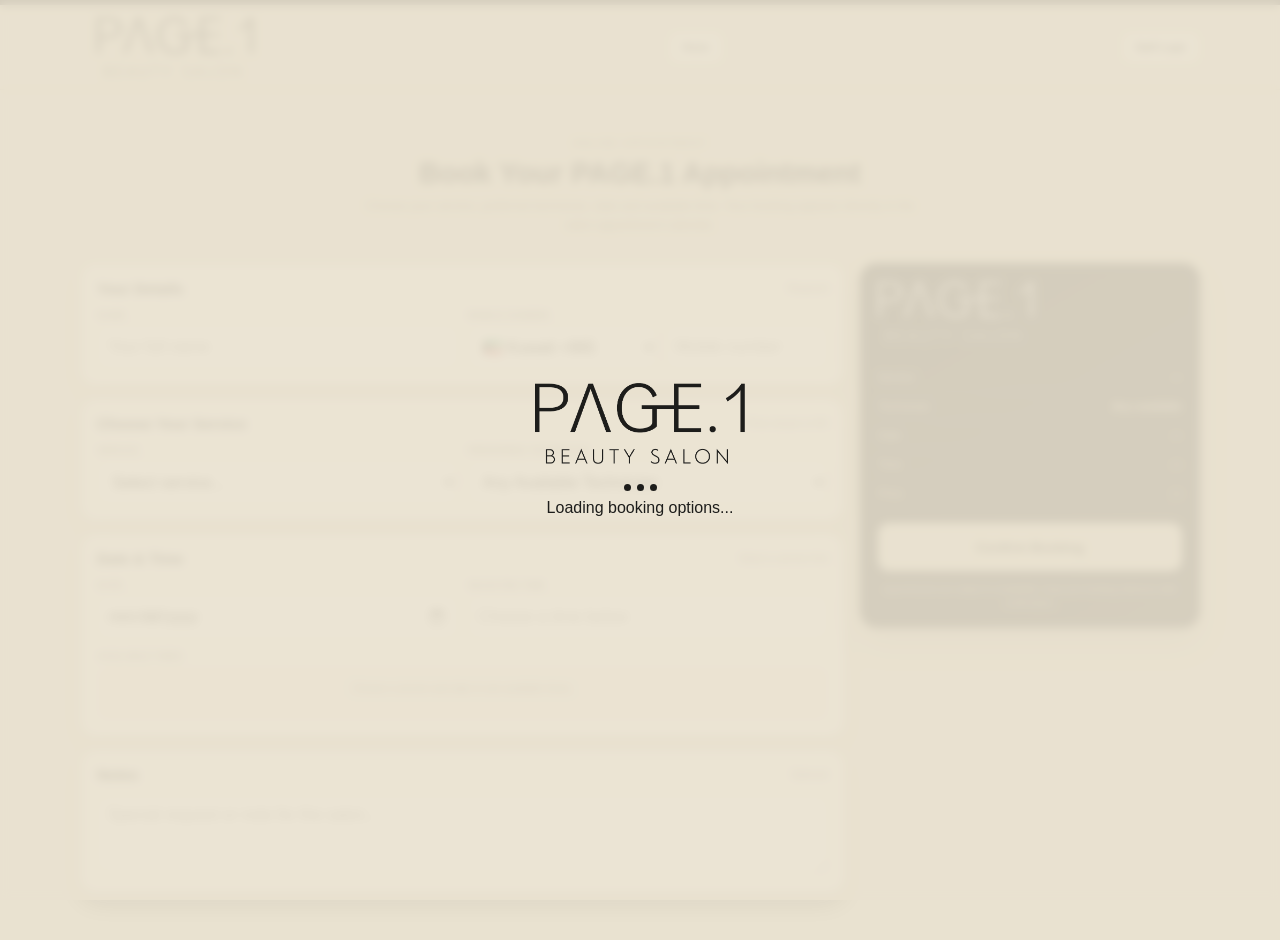
==== book/index.html @ f3422b2f "Add files via upload" ====
<!DOCTYPE html><html><head>
<meta name="theme-color" content="#E9E2D0">
<link rel="manifest" href="../manifest.json">
<link rel="icon" href="../assets/images/icon-192.png"><title>Book Online - PAGE.1 Beauty Salon</title>
<meta name="description" content="Book your PAGE.1 Beauty Salon appointment online.">
<meta name="viewport" content="width=device-width,initial-scale=1"><link rel="stylesheet" href="../assets/css/booking.css"></head><body>
<header class="top"><img src="../assets/images/page1-logo.png" class="logo" alt="PAGE.1 Beauty Salon"><a href="../"  class="staff-login">Home</a><a href="../staff/"  class="staff-login">Staff Login</a></header>
<main class="page"><section class="hero"><small>ONLINE APPOINTMENT</small><h1>Book Your PAGE.1 Appointment</h1><p>Choose your service, preferred technician, date and available time. Your booking appears directly in the salon appointment calendar.</p></section>
<div class="layout"><div>
<section class="card"><div class="title"><h2>Your Details</h2><span class="muted">Required</span></div><div class="grid2"><div><label>Name</label><input id="client" placeholder="Your full name"></div><div><label>Mobile Number</label><div class="phone"><select id="cc"><option value="+965" selected>🇰🇼 Kuwait +965</option>
                <option value="+93">🇦🇫 Afghanistan +93</option>
                <option value="+355">🇦🇱 Albania +355</option>
                <option value="+213">🇩🇿 Algeria +213</option>
                <option value="+1684">🇦🇸 American Samoa +1684</option>
                <option value="+376">🇦🇩 Andorra +376</option>
                <option value="+244">🇦🇴 Angola +244</option>
                <option value="+1264">🇦🇮 Anguilla +1264</option>
                <option value="+1268">🇦🇬 Antigua and Barbuda +1268</option>
                <option value="+54">🇦🇷 Argentina +54</option>
                <option value="+374">🇦🇲 Armenia +374</option>
                <option value="+297">🇦🇼 Aruba +297</option>
                <option value="+61">🇦🇺 Australia +61</option>
                <option value="+43">🇦🇹 Austria +43</option>
                <option value="+994">🇦🇿 Azerbaijan +994</option>
                <option value="+1242">🇧🇸 Bahamas +1242</option>
                <option value="+973">🇧🇭 Bahrain +973</option>
                <option value="+880">🇧🇩 Bangladesh +880</option>
                <option value="+1246">🇧🇧 Barbados +1246</option>
                <option value="+375">🇧🇾 Belarus +375</option>
                <option value="+32">🇧🇪 Belgium +32</option>
                <option value="+501">🇧🇿 Belize +501</option>
                <option value="+229">🇧🇯 Benin +229</option>
                <option value="+1441">🇧🇲 Bermuda +1441</option>
                <option value="+975">🇧🇹 Bhutan +975</option>
                <option value="+591">🇧🇴 Bolivia +591</option>
                <option value="+387">🇧🇦 Bosnia and Herzegovina +387</option>
                <option value="+267">🇧🇼 Botswana +267</option>
                <option value="+55">🇧🇷 Brazil +55</option>
                <option value="+1284">🇻🇬 British Virgin Islands +1284</option>
                <option value="+673">🇧🇳 Brunei +673</option>
                <option value="+359">🇧🇬 Bulgaria +359</option>
                <option value="+226">🇧🇫 Burkina Faso +226</option>
                <option value="+257">🇧🇮 Burundi +257</option>
                <option value="+855">🇰🇭 Cambodia +855</option>
                <option value="+237">🇨🇲 Cameroon +237</option>
                <option value="+1">🇨🇦 Canada +1</option>
                <option value="+238">🇨🇻 Cape Verde +238</option>
                <option value="+1345">🇰🇾 Cayman Islands +1345</option>
                <option value="+236">🇨🇫 Central African Republic +236</option>
                <option value="+235">🇹🇩 Chad +235</option>
                <option value="+56">🇨🇱 Chile +56</option>
                <option value="+86">🇨🇳 China +86</option>
                <option value="+57">🇨🇴 Colombia +57</option>
                <option value="+269">🇰🇲 Comoros +269</option>
                <option value="+243">🇨🇩 Congo (DRC) +243</option>
                <option value="+242">🇨🇬 Congo (Republic) +242</option>
                <option value="+682">🇨🇰 Cook Islands +682</option>
                <option value="+506">🇨🇷 Costa Rica +506</option>
                <option value="+385">🇭🇷 Croatia +385</option>
                <option value="+53">🇨🇺 Cuba +53</option>
                <option value="+599">🇨🇼 Curaçao +599</option>
                <option value="+357">🇨🇾 Cyprus +357</option>
                <option value="+420">🇨🇿 Czech Republic +420</option>
                <option value="+45">🇩🇰 Denmark +45</option>
                <option value="+253">🇩🇯 Djibouti +253</option>
                <option value="+1767">🇩🇲 Dominica +1767</option>
                <option value="+1809">🇩🇴 Dominican Republic +1809</option>
                <option value="+1829">🇩🇴 Dominican Republic +1829</option>
                <option value="+1849">🇩🇴 Dominican Republic +1849</option>
                <option value="+593">🇪🇨 Ecuador +593</option>
                <option value="+20">🇪🇬 Egypt +20</option>
                <option value="+503">🇸🇻 El Salvador +503</option>
                <option value="+240">🇬🇶 Equatorial Guinea +240</option>
                <option value="+291">🇪🇷 Eritrea +291</option>
                <option value="+372">🇪🇪 Estonia +372</option>
                <option value="+268">🇸🇿 Eswatini +268</option>
                <option value="+251">🇪🇹 Ethiopia +251</option>
                <option value="+500">🇫🇰 Falkland Islands +500</option>
                <option value="+298">🇫🇴 Faroe Islands +298</option>
                <option value="+679">🇫🇯 Fiji +679</option>
                <option value="+358">🇫🇮 Finland +358</option>
                <option value="+33">🇫🇷 France +33</option>
                <option value="+594">🇬🇫 French Guiana +594</option>
                <option value="+689">🇵🇫 French Polynesia +689</option>
                <option value="+241">🇬🇦 Gabon +241</option>
                <option value="+220">🇬🇲 Gambia +220</option>
                <option value="+995">🇬🇪 Georgia +995</option>
                <option value="+49">🇩🇪 Germany +49</option>
                <option value="+233">🇬🇭 Ghana +233</option>
                <option value="+350">🇬🇮 Gibraltar +350</option>
                <option value="+30">🇬🇷 Greece +30</option>
                <option value="+299">🇬🇱 Greenland +299</option>
                <option value="+1473">🇬🇩 Grenada +1473</option>
                <option value="+590">🇬🇵 Guadeloupe +590</option>
                <option value="+1671">🇬🇺 Guam +1671</option>
                <option value="+502">🇬🇹 Guatemala +502</option>
                <option value="+44">🇬🇬 Guernsey +44</option>
                <option value="+224">🇬🇳 Guinea +224</option>
                <option value="+245">🇬🇼 Guinea-Bissau +245</option>
                <option value="+592">🇬🇾 Guyana +592</option>
                <option value="+509">🇭🇹 Haiti +509</option>
                <option value="+504">🇭🇳 Honduras +504</option>
                <option value="+852">🇭🇰 Hong Kong +852</option>
                <option value="+36">🇭🇺 Hungary +36</option>
                <option value="+354">🇮🇸 Iceland +354</option>
                <option value="+91">🇮🇳 India +91</option>
                <option value="+62">🇮🇩 Indonesia +62</option>
                <option value="+98">🇮🇷 Iran +98</option>
                <option value="+964">🇮🇶 Iraq +964</option>
                <option value="+353">🇮🇪 Ireland +353</option>
                <option value="+44">🇮🇲 Isle of Man +44</option>
                <option value="+972">🇮🇱 Israel +972</option>
                <option value="+39">🇮🇹 Italy +39</option>
                <option value="+225">🇨🇮 Ivory Coast +225</option>
                <option value="+1876">🇯🇲 Jamaica +1876</option>
                <option value="+1658">🇯🇲 Jamaica +1658</option>
                <option value="+81">🇯🇵 Japan +81</option>
                <option value="+44">🇯🇪 Jersey +44</option>
                <option value="+962">🇯🇴 Jordan +962</option>
                <option value="+7">🇰🇿 Kazakhstan +7</option>
                <option value="+254">🇰🇪 Kenya +254</option>
                <option value="+686">🇰🇮 Kiribati +686</option>
                <option value="+383">🌐 Kosovo +383</option>
                <option value="+996">🇰🇬 Kyrgyzstan +996</option>
                <option value="+856">🇱🇦 Laos +856</option>
                <option value="+371">🇱🇻 Latvia +371</option>
                <option value="+961">🇱🇧 Lebanon +961</option>
                <option value="+266">🇱🇸 Lesotho +266</option>
                <option value="+231">🇱🇷 Liberia +231</option>
                <option value="+218">🇱🇾 Libya +218</option>
                <option value="+423">🇱🇮 Liechtenstein +423</option>
                <option value="+370">🇱🇹 Lithuania +370</option>
                <option value="+352">🇱🇺 Luxembourg +352</option>
                <option value="+853">🇲🇴 Macau +853</option>
                <option value="+261">🇲🇬 Madagascar +261</option>
                <option value="+265">🇲🇼 Malawi +265</option>
                <option value="+60">🇲🇾 Malaysia +60</option>
                <option value="+960">🇲🇻 Maldives +960</option>
                <option value="+223">🇲🇱 Mali +223</option>
                <option value="+356">🇲🇹 Malta +356</option>
                <option value="+692">🇲🇭 Marshall Islands +692</option>
                <option value="+596">🇲🇶 Martinique +596</option>
                <option value="+222">🇲🇷 Mauritania +222</option>
                <option value="+230">🇲🇺 Mauritius +230</option>
                <option value="+262">🇾🇹 Mayotte +262</option>
                <option value="+52">🇲🇽 Mexico +52</option>
                <option value="+691">🇫🇲 Micronesia +691</option>
                <option value="+373">🇲🇩 Moldova +373</option>
                <option value="+377">🇲🇨 Monaco +377</option>
                <option value="+976">🇲🇳 Mongolia +976</option>
                <option value="+382">🇲🇪 Montenegro +382</option>
                <option value="+1664">🇲🇸 Montserrat +1664</option>
                <option value="+212">🇲🇦 Morocco +212</option>
                <option value="+258">🇲🇿 Mozambique +258</option>
                <option value="+95">🇲🇲 Myanmar +95</option>
                <option value="+264">🇳🇦 Namibia +264</option>
                <option value="+674">🇳🇷 Nauru +674</option>
                <option value="+977">🇳🇵 Nepal +977</option>
                <option value="+31">🇳🇱 Netherlands +31</option>
                <option value="+687">🇳🇨 New Caledonia +687</option>
                <option value="+64">🇳🇿 New Zealand +64</option>
                <option value="+505">🇳🇮 Nicaragua +505</option>
                <option value="+227">🇳🇪 Niger +227</option>
                <option value="+234">🇳🇬 Nigeria +234</option>
                <option value="+683">🇳🇺 Niue +683</option>
                <option value="+850">🇰🇵 North Korea +850</option>
                <option value="+389">🇲🇰 North Macedonia +389</option>
                <option value="+1670">🇲🇵 Northern Mariana Islands +1670</option>
                <option value="+47">🇳🇴 Norway +47</option>
                <option value="+968">🇴🇲 Oman +968</option>
                <option value="+92">🇵🇰 Pakistan +92</option>
                <option value="+680">🇵🇼 Palau +680</option>
                <option value="+970">🇵🇸 Palestine +970</option>
                <option value="+507">🇵🇦 Panama +507</option>
                <option value="+675">🇵🇬 Papua New Guinea +675</option>
                <option value="+595">🇵🇾 Paraguay +595</option>
                <option value="+51">🇵🇪 Peru +51</option>
                <option value="+63">🇵🇭 Philippines +63</option>
                <option value="+48">🇵🇱 Poland +48</option>
                <option value="+351">🇵🇹 Portugal +351</option>
                <option value="+1787">🇵🇷 Puerto Rico +1787</option>
                <option value="+1939">🇵🇷 Puerto Rico +1939</option>
                <option value="+974">🇶🇦 Qatar +974</option>
                <option value="+40">🇷🇴 Romania +40</option>
                <option value="+7">🇷🇺 Russia +7</option>
                <option value="+250">🇷🇼 Rwanda +250</option>
                <option value="+262">🇷🇪 Réunion +262</option>
                <option value="+590">🇧🇱 Saint Barthélemy +590</option>
                <option value="+290">🇸🇭 Saint Helena +290</option>
                <option value="+1869">🇰🇳 Saint Kitts and Nevis +1869</option>
                <option value="+1758">🇱🇨 Saint Lucia +1758</option>
                <option value="+590">🇲🇫 Saint Martin +590</option>
                <option value="+508">🇵🇲 Saint Pierre and Miquelon +508</option>
                <option value="+1784">🇻🇨 Saint Vincent and the Grenadines +1784</option>
                <option value="+685">🇼🇸 Samoa +685</option>
                <option value="+378">🇸🇲 San Marino +378</option>
                <option value="+966">🇸🇦 Saudi Arabia +966</option>
                <option value="+221">🇸🇳 Senegal +221</option>
                <option value="+381">🇷🇸 Serbia +381</option>
                <option value="+248">🇸🇨 Seychelles +248</option>
                <option value="+232">🇸🇱 Sierra Leone +232</option>
                <option value="+65">🇸🇬 Singapore +65</option>
                <option value="+1721">🇸🇽 Sint Maarten +1721</option>
                <option value="+421">🇸🇰 Slovakia +421</option>
                <option value="+386">🇸🇮 Slovenia +386</option>
                <option value="+677">🇸🇧 Solomon Islands +677</option>
                <option value="+252">🇸🇴 Somalia +252</option>
                <option value="+27">🇿🇦 South Africa +27</option>
                <option value="+82">🇰🇷 South Korea +82</option>
                <option value="+211">🇸🇸 South Sudan +211</option>
                <option value="+34">🇪🇸 Spain +34</option>
                <option value="+94">🇱🇰 Sri Lanka +94</option>
                <option value="+249">🇸🇩 Sudan +249</option>
                <option value="+597">🇸🇷 Suriname +597</option>
                <option value="+46">🇸🇪 Sweden +46</option>
                <option value="+41">🇨🇭 Switzerland +41</option>
                <option value="+963">🇸🇾 Syria +963</option>
                <option value="+239">🇸🇹 São Tomé and Príncipe +239</option>
                <option value="+886">🇹🇼 Taiwan +886</option>
                <option value="+992">🇹🇯 Tajikistan +992</option>
                <option value="+255">🇹🇿 Tanzania +255</option>
                <option value="+66">🇹🇭 Thailand +66</option>
                <option value="+670">🇹🇱 Timor-Leste +670</option>
                <option value="+228">🇹🇬 Togo +228</option>
                <option value="+690">🇹🇰 Tokelau +690</option>
                <option value="+676">🇹🇴 Tonga +676</option>
                <option value="+1868">🇹🇹 Trinidad and Tobago +1868</option>
                <option value="+216">🇹🇳 Tunisia +216</option>
                <option value="+90">🇹🇷 Turkey +90</option>
                <option value="+993">🇹🇲 Turkmenistan +993</option>
                <option value="+1649">🇹🇨 Turks and Caicos Islands +1649</option>
                <option value="+688">🇹🇻 Tuvalu +688</option>
                <option value="+256">🇺🇬 Uganda +256</option>
                <option value="+380">🇺🇦 Ukraine +380</option>
                <option value="+971">🇦🇪 United Arab Emirates +971</option>
                <option value="+44">🇬🇧 United Kingdom +44</option>
                <option value="+1">🇺🇸 United States +1</option>
                <option value="+598">🇺🇾 Uruguay +598</option>
                <option value="+1340">🇻🇮 US Virgin Islands +1340</option>
                <option value="+998">🇺🇿 Uzbekistan +998</option>
                <option value="+678">🇻🇺 Vanuatu +678</option>
                <option value="+39">🇻🇦 Vatican City +39</option>
                <option value="+58">🇻🇪 Venezuela +58</option>
                <option value="+84">🇻🇳 Vietnam +84</option>
                <option value="+681">🇼🇫 Wallis and Futuna +681</option>
                <option value="+212">🇪🇭 Western Sahara +212</option>
                <option value="+967">🇾🇪 Yemen +967</option>
                <option value="+260">🇿🇲 Zambia +260</option>
                <option value="+263">🇿🇼 Zimbabwe +263</option></select><input id="phone" type="tel" inputmode="numeric" placeholder="Mobile number"></div></div></div></section>
<section class="card"><div class="title"><h2>Choose Your Service</h2><span class="muted">Price shown in KD</span></div><div class="grid2"><div><label>Service</label><select id="service" onchange="selectionChanged()"><option value="">Select service...</option></select></div><div><label>Preferred Technician</label><select id="staff" onchange="selectionChanged()"><option value="ANY">Any Available Technician</option></select></div></div></section>
<section class="card"><div class="title"><h2>Date & Time</h2><span id="durationHint" class="muted">Select a service first</span></div><div class="grid2" style="margin-bottom:12px"><div><label>Date</label><input id="date" type="date" onchange="loadSlots()"></div><div><label>Selected Time</label><input id="chosenTime" readonly placeholder="Choose a time below"></div></div><label>Available Times</label><div id="slots" class="slots"><div class="slot-empty">Choose a service and date to see available times.</div></div></section>
<section class="card"><div class="title"><h2>Notes</h2><span class="muted">Optional</span></div><textarea id="note" placeholder="Special request or note for the salon..."></textarea></section>
</div><aside><div class="summary"><img src="../assets/images/page1-logo.png" class="sum-logo" alt="PAGE.1"><div class="row"><span>Service</span><b id="sumService">—</b></div><div class="row"><span>Technician</span><b id="sumStaff">Any available</b></div><div class="row"><span>Date</span><b id="sumDate">—</b></div><div class="row"><span>Time</span><b id="sumTime">—</b></div><div class="row"><span>Price</span><b id="sumPrice">—</b></div><button id="bookButton" class="book" onclick="bookNow()">Confirm Booking</button><div class="notice">Appointments are subject to availability. Keep your booking reference after confirmation.</div></div></aside></div></main>
<div id="overlay" class="overlay"><div class="loader"><img src="../assets/images/page1-logo.png" alt="PAGE.1"><div class="dots"><i></i><i></i><i></i></div><div id="loadingText">Checking availability...</div></div></div>
<div id="success" class="success"><div class="success-box"><div class="success-icon">✓</div><h2>Appointment Booked</h2><p id="successDetails"></p><div id="successReference" class="reference"></div><button onclick="newBooking()">Book Another Appointment</button></div></div>
<script>document.documentElement.dataset.sw="../service-worker.js";</script>
<script src="../assets/js/config.js"></script>
<script src="../assets/js/api.js"></script>
<script src="../assets/js/booking.js"></script>
<script src="../assets/js/pwa.js"></script></body></html>
---- assets/css/booking.css ----
:root{--cream:#E9E2D0;--taupe:#CABAAD;--ink:#1D1D1B;--paper:#FCFAF6;--line:#D6C9BD;--muted:#756E65;--success:#426A57}*{box-sizing:border-box}html,body{margin:0;min-height:100%;font-family:Arial,Helvetica,sans-serif;background:var(--cream);color:var(--ink)}body{border-top:5px solid var(--ink)}.top{display:flex;justify-content:space-between;align-items:center;gap:16px;padding:12px max(18px,calc((100vw - 1120px)/2));border-bottom:1px solid var(--taupe)}.logo{width:190px;max-height:60px;object-fit:contain}.staff-login{text-decoration:none;color:var(--ink);font-size:10px;font-weight:900;border:1px solid var(--taupe);border-radius:9px;padding:9px 12px;background:var(--paper)}.page{width:min(1120px,calc(100% - 28px));margin:0 auto;padding:24px 0 35px}.hero{text-align:center;padding:18px 10px 28px}.hero small{font-size:9px;font-weight:900;letter-spacing:1.8px;color:var(--muted)}.hero h1{font-size:29px;margin:7px 0}.hero p{margin:auto;max-width:580px;color:var(--muted);font-size:12px;line-height:1.6}.layout{display:grid;grid-template-columns:minmax(0,1.25fr) 340px;gap:15px;align-items:start}.card{background:var(--paper);border:1px solid var(--line);border-radius:16px;padding:16px;box-shadow:0 10px 26px rgba(29,29,27,.06);margin-bottom:12px}.title{display:flex;justify-content:space-between;align-items:center;gap:10px;margin-bottom:13px}.title h2{margin:0;font-size:15px}.muted{font-size:10px;color:var(--muted)}.grid2{display:grid;grid-template-columns:1fr 1fr;gap:10px}label{display:block;font-size:9px;font-weight:900;color:var(--muted);letter-spacing:.4px;margin-bottom:5px;text-transform:uppercase}input,select,textarea{width:100%;height:44px;border:1px solid var(--line);border-radius:10px;background:#fff;padding:9px 10px;font:inherit;outline:none}textarea{height:76px;resize:vertical}.phone{display:grid;grid-template-columns:190px 1fr;gap:7px}.slots{display:grid;grid-template-columns:repeat(4,1fr);gap:7px;min-height:54px}.slot{height:42px;border:1px solid var(--line);background:#fff;border-radius:9px;font-size:10px;font-weight:900;cursor:pointer}.slot:hover{background:#F0E8DD}.slot.active{background:var(--ink);color:var(--cream);border-color:var(--ink)}.slot-empty{grid-column:1/-1;text-align:center;color:var(--muted);font-size:10px;padding:17px;background:#F7F1E8;border-radius:9px}.summary{position:sticky;top:15px;background:linear-gradient(150deg,#191917,#2A2926);color:var(--cream);border-radius:17px;padding:18px;box-shadow:0 16px 32px rgba(29,29,27,.17)}.sum-logo{width:155px;filter:invert(1);opacity:.92;margin-bottom:18px}.row{display:flex;justify-content:space-between;gap:14px;padding:8px 0;border-bottom:1px solid rgba(255,255,255,.08);font-size:11px}.row span{color:#CFC7BD}.row b{text-align:right}.book{width:100%;height:48px;margin-top:15px;border:0;border-radius:11px;background:var(--cream);color:var(--ink);font-weight:900;cursor:pointer}.notice{margin-top:12px;color:#BEB5AB;font-size:9px;line-height:1.5;text-align:center}.overlay,.success{position:fixed;inset:0;z-index:50;display:none;align-items:center;justify-content:center;background:rgba(233,226,208,.9);backdrop-filter:blur(5px)}.overlay.show,.success.show{display:flex}.loader{text-align:center}.loader img{width:210px}.dots{display:flex;justify-content:center;gap:6px;margin:16px 0 8px}.dots i{width:7px;height:7px;border-radius:50%;background:var(--ink);animation:b 1s infinite}.dots i:nth-child(2){animation-delay:.15s}.dots i:nth-child(3){animation-delay:.3s}@keyframes b{0%,60%,100%{opacity:.25;transform:translateY(0)}30%{opacity:1;transform:translateY(-5px)}}.success{background:rgba(29,29,27,.45);z-index:60}.success-box{width:min(460px,95vw);background:var(--paper);border-radius:20px;padding:28px;text-align:center;box-shadow:0 24px 65px rgba(29,29,27,.25)}.success-icon{width:54px;height:54px;border-radius:50%;margin:0 auto 12px;background:#E6EEE8;color:var(--success);display:flex;align-items:center;justify-content:center;font-size:24px;font-weight:900}.reference{margin:14px 0;background:#F4EEE4;border-radius:10px;padding:12px;font-size:12px;font-weight:900}.success-box button{height:43px;border:0;border-radius:10px;background:var(--ink);color:var(--cream);padding:0 16px;font-weight:900;cursor:pointer}@media(max-width:850px){.layout{grid-template-columns:1fr}.summary{position:static}.slots{grid-template-columns:repeat(3,1fr)}}@media(max-width:600px){.top{padding:10px 12px}.logo{width:155px}.page{width:calc(100% - 20px);padding-top:14px}.hero h1{font-size:24px}.grid2{grid-template-columns:1fr}.phone{grid-template-columns:1fr}.slots{grid-template-columns:repeat(2,1fr)}}
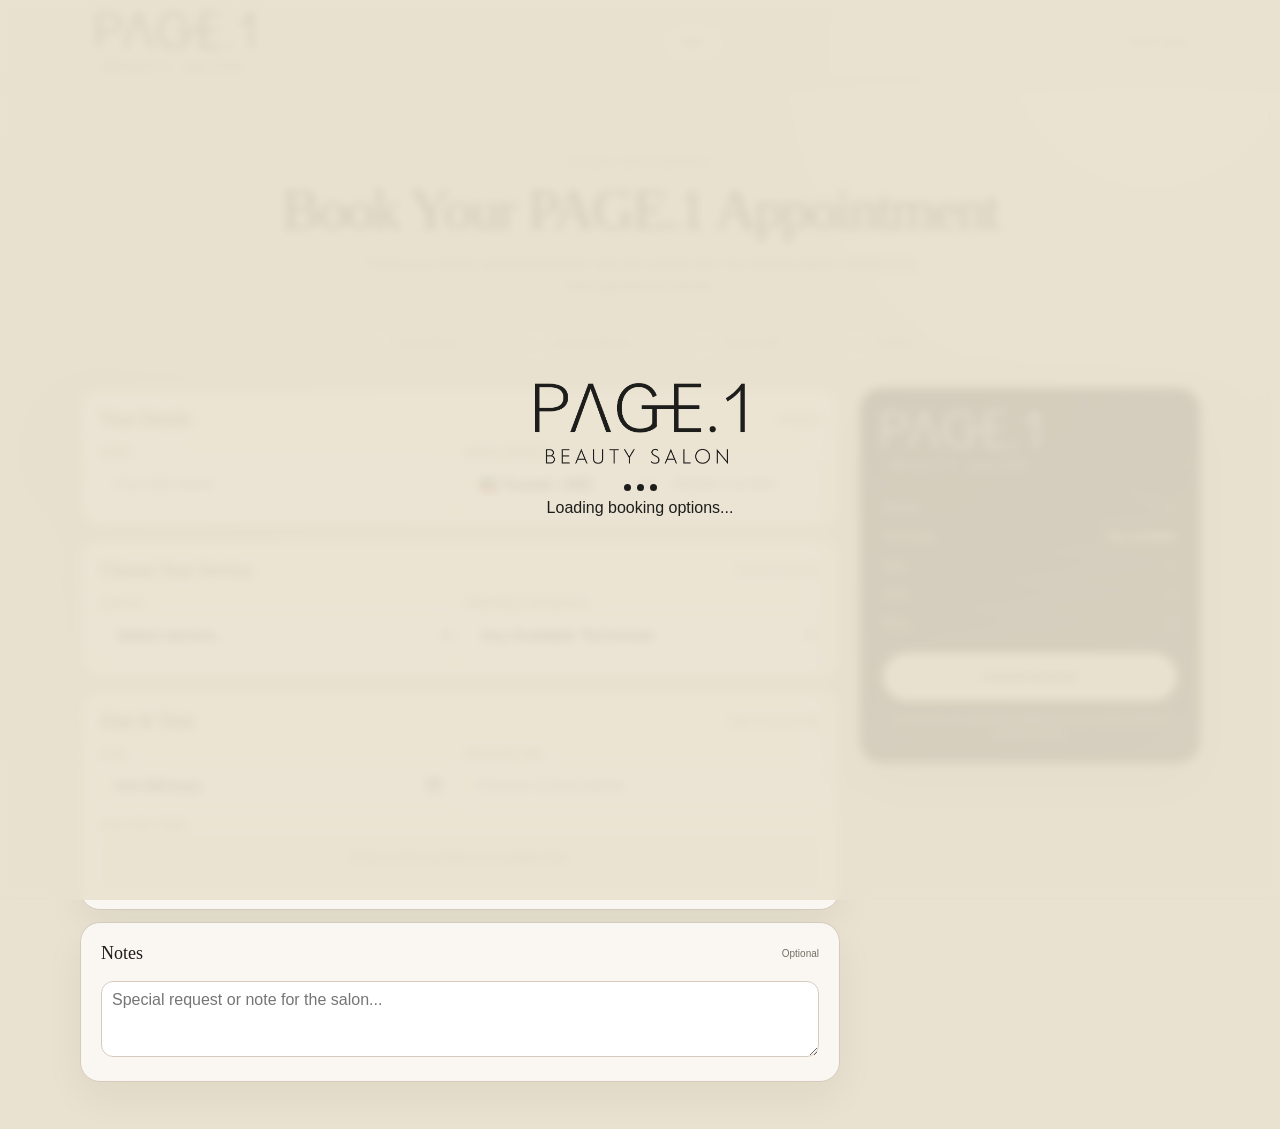
==== commit 7ff08904: "Add files via upload" ====
--- a/book/index.html
+++ b/book/index.html
@@ -6,6 +6,15 @@
 <meta name="viewport" content="width=device-width,initial-scale=1"><link rel="stylesheet" href="../assets/css/booking.css"></head><body>
 <header class="top"><img src="../assets/images/page1-logo.png" class="logo" alt="PAGE.1 Beauty Salon"><a href="../"  class="staff-login">Home</a><a href="../staff/"  class="staff-login">Staff Login</a></header>
 <main class="page"><section class="hero"><small>ONLINE APPOINTMENT</small><h1>Book Your PAGE.1 Appointment</h1><p>Choose your service, preferred technician, date and available time. Your booking appears directly in the salon appointment calendar.</p></section>
+<div class="booking-steps" aria-hidden="true">
+  <div><span>01</span><b>Your details</b></div>
+  <i></i>
+  <div><span>02</span><b>Choose service</b></div>
+  <i></i>
+  <div><span>03</span><b>Select time</b></div>
+  <i></i>
+  <div><span>04</span><b>Confirm</b></div>
+</div>
 <div class="layout"><div>
 <section class="card"><div class="title"><h2>Your Details</h2><span class="muted">Required</span></div><div class="grid2"><div><label>Name</label><input id="client" placeholder="Your full name"></div><div><label>Mobile Number</label><div class="phone"><select id="cc"><option value="+965" selected>🇰🇼 Kuwait +965</option>
                 <option value="+93">🇦🇫 Afghanistan +93</option>
--- a/assets/css/booking.css
+++ b/assets/css/booking.css
@@ -1,2 +1,46 @@
 
 :root{--cream:#E9E2D0;--taupe:#CABAAD;--ink:#1D1D1B;--paper:#FCFAF6;--line:#D6C9BD;--muted:#756E65;--success:#426A57}*{box-sizing:border-box}html,body{margin:0;min-height:100%;font-family:Arial,Helvetica,sans-serif;background:var(--cream);color:var(--ink)}body{border-top:5px solid var(--ink)}.top{display:flex;justify-content:space-between;align-items:center;gap:16px;padding:12px max(18px,calc((100vw - 1120px)/2));border-bottom:1px solid var(--taupe)}.logo{width:190px;max-height:60px;object-fit:contain}.staff-login{text-decoration:none;color:var(--ink);font-size:10px;font-weight:900;border:1px solid var(--taupe);border-radius:9px;padding:9px 12px;background:var(--paper)}.page{width:min(1120px,calc(100% - 28px));margin:0 auto;padding:24px 0 35px}.hero{text-align:center;padding:18px 10px 28px}.hero small{font-size:9px;font-weight:900;letter-spacing:1.8px;color:var(--muted)}.hero h1{font-size:29px;margin:7px 0}.hero p{margin:auto;max-width:580px;color:var(--muted);font-size:12px;line-height:1.6}.layout{display:grid;grid-template-columns:minmax(0,1.25fr) 340px;gap:15px;align-items:start}.card{background:var(--paper);border:1px solid var(--line);border-radius:16px;padding:16px;box-shadow:0 10px 26px rgba(29,29,27,.06);margin-bottom:12px}.title{display:flex;justify-content:space-between;align-items:center;gap:10px;margin-bottom:13px}.title h2{margin:0;font-size:15px}.muted{font-size:10px;color:var(--muted)}.grid2{display:grid;grid-template-columns:1fr 1fr;gap:10px}label{display:block;font-size:9px;font-weight:900;color:var(--muted);letter-spacing:.4px;margin-bottom:5px;text-transform:uppercase}input,select,textarea{width:100%;height:44px;border:1px solid var(--line);border-radius:10px;background:#fff;padding:9px 10px;font:inherit;outline:none}textarea{height:76px;resize:vertical}.phone{display:grid;grid-template-columns:190px 1fr;gap:7px}.slots{display:grid;grid-template-columns:repeat(4,1fr);gap:7px;min-height:54px}.slot{height:42px;border:1px solid var(--line);background:#fff;border-radius:9px;font-size:10px;font-weight:900;cursor:pointer}.slot:hover{background:#F0E8DD}.slot.active{background:var(--ink);color:var(--cream);border-color:var(--ink)}.slot-empty{grid-column:1/-1;text-align:center;color:var(--muted);font-size:10px;padding:17px;background:#F7F1E8;border-radius:9px}.summary{position:sticky;top:15px;background:linear-gradient(150deg,#191917,#2A2926);color:var(--cream);border-radius:17px;padding:18px;box-shadow:0 16px 32px rgba(29,29,27,.17)}.sum-logo{width:155px;filter:invert(1);opacity:.92;margin-bottom:18px}.row{display:flex;justify-content:space-between;gap:14px;padding:8px 0;border-bottom:1px solid rgba(255,255,255,.08);font-size:11px}.row span{color:#CFC7BD}.row b{text-align:right}.book{width:100%;height:48px;margin-top:15px;border:0;border-radius:11px;background:var(--cream);color:var(--ink);font-weight:900;cursor:pointer}.notice{margin-top:12px;color:#BEB5AB;font-size:9px;line-height:1.5;text-align:center}.overlay,.success{position:fixed;inset:0;z-index:50;display:none;align-items:center;justify-content:center;background:rgba(233,226,208,.9);backdrop-filter:blur(5px)}.overlay.show,.success.show{display:flex}.loader{text-align:center}.loader img{width:210px}.dots{display:flex;justify-content:center;gap:6px;margin:16px 0 8px}.dots i{width:7px;height:7px;border-radius:50%;background:var(--ink);animation:b 1s infinite}.dots i:nth-child(2){animation-delay:.15s}.dots i:nth-child(3){animation-delay:.3s}@keyframes b{0%,60%,100%{opacity:.25;transform:translateY(0)}30%{opacity:1;transform:translateY(-5px)}}.success{background:rgba(29,29,27,.45);z-index:60}.success-box{width:min(460px,95vw);background:var(--paper);border-radius:20px;padding:28px;text-align:center;box-shadow:0 24px 65px rgba(29,29,27,.25)}.success-icon{width:54px;height:54px;border-radius:50%;margin:0 auto 12px;background:#E6EEE8;color:var(--success);display:flex;align-items:center;justify-content:center;font-size:24px;font-weight:900}.reference{margin:14px 0;background:#F4EEE4;border-radius:10px;padding:12px;font-size:12px;font-weight:900}.success-box button{height:43px;border:0;border-radius:10px;background:var(--ink);color:var(--cream);padding:0 16px;font-weight:900;cursor:pointer}@media(max-width:850px){.layout{grid-template-columns:1fr}.summary{position:static}.slots{grid-template-columns:repeat(3,1fr)}}@media(max-width:600px){.top{padding:10px 12px}.logo{width:155px}.page{width:calc(100% - 20px);padding-top:14px}.hero h1{font-size:24px}.grid2{grid-template-columns:1fr}.phone{grid-template-columns:1fr}.slots{grid-template-columns:repeat(2,1fr)}}
+
+/* =========================================================
+   PAGE.1 V10.2 — ANIMATED LUXURY BOOKING POLISH
+   ========================================================= */
+body{border-top:0!important;background:
+  radial-gradient(circle at 90% 4%,rgba(255,255,255,.58),transparent 24%),
+  radial-gradient(circle at 8% 40%,rgba(202,186,173,.32),transparent 24%),
+  var(--cream)!important;overflow-x:hidden}
+body:before{content:"";position:fixed;width:420px;height:420px;border:1px solid rgba(29,29,27,.055);border-radius:50%;right:-210px;bottom:-210px;pointer-events:none;z-index:-1}
+.top{position:sticky;top:0;z-index:20;background:rgba(233,226,208,.86)!important;backdrop-filter:blur(18px);-webkit-backdrop-filter:blur(18px);border-bottom:1px solid rgba(202,186,173,.58)!important;animation:bookingDrop .55s cubic-bezier(.22,.8,.24,1) both}
+.logo{transition:.28s ease}.logo:hover{transform:scale(1.025)}
+.staff-login{border-radius:999px!important;background:rgba(252,250,246,.65)!important;transition:.25s ease!important;text-transform:uppercase;letter-spacing:.55px;font-size:8px!important}
+.staff-login:hover{transform:translateY(-2px);background:#fff!important;box-shadow:0 8px 20px rgba(29,29,27,.08)}
+.page{padding-top:38px!important}
+.hero{position:relative;padding:28px 10px 34px!important;animation:bookingRise .65s .08s cubic-bezier(.22,.8,.24,1) both}
+.hero:before{content:"01";position:absolute;left:50%;top:-16px;transform:translateX(-50%);font-family:Georgia,serif;font-size:112px;color:rgba(29,29,27,.035);z-index:-1}
+.hero small{letter-spacing:2.5px!important}
+.hero h1{font-family:Georgia,"Times New Roman",serif;font-weight:400!important;font-size:clamp(36px,5vw,58px)!important;letter-spacing:-2px;line-height:1.02;margin:11px 0 15px!important}
+.hero p{font-size:12px!important;line-height:1.8!important}
+.booking-steps{width:min(840px,100%);margin:0 auto 32px;display:flex;align-items:center;justify-content:center;gap:11px;animation:bookingRise .65s .15s cubic-bezier(.22,.8,.24,1) both}
+.booking-steps>div{display:flex;align-items:center;gap:7px;white-space:nowrap}
+.booking-steps span{width:25px;height:25px;border:1px solid rgba(29,29,27,.18);border-radius:50%;display:flex;align-items:center;justify-content:center;font-family:Georgia,serif;font-size:9px;background:rgba(252,250,246,.45)}
+.booking-steps b{font-size:7px;letter-spacing:.8px;text-transform:uppercase;color:#6F665F}
+.booking-steps i{height:1px;width:42px;background:rgba(29,29,27,.13)}
+.layout{gap:20px!important;animation:bookingRise .7s .22s cubic-bezier(.22,.8,.24,1) both}
+.card{border-radius:20px!important;background:rgba(252,250,246,.9)!important;box-shadow:0 15px 40px rgba(29,29,27,.055)!important;transition:transform .3s ease,box-shadow .3s ease,border-color .3s ease!important;padding:20px!important}
+.card:hover{transform:translateY(-2px);box-shadow:0 19px 48px rgba(29,29,27,.075)!important;border-color:#C9B6A8!important}
+.title{margin-bottom:17px!important}.title h2{font-family:Georgia,"Times New Roman",serif;font-size:18px!important;font-weight:400}
+input,select,textarea{border-radius:12px!important;transition:border-color .2s ease,box-shadow .2s ease,background .2s ease!important}
+input:focus,select:focus,textarea:focus{border-color:#A78F7E!important;box-shadow:0 0 0 4px rgba(167,143,126,.10)!important;background:#fff!important}
+.slot{border-radius:999px!important;transition:.22s ease!important}.slot:hover{transform:translateY(-2px);box-shadow:0 7px 14px rgba(29,29,27,.07)}
+.slot.active{box-shadow:0 9px 20px rgba(29,29,27,.17)}
+.summary{top:92px!important;border-radius:22px!important;padding:23px!important;background:linear-gradient(145deg,#191917,#34302C)!important;box-shadow:0 25px 58px rgba(29,29,27,.20)!important;overflow:hidden}
+.summary:before{content:"";position:absolute;right:-75px;top:-75px;width:190px;height:190px;border:1px solid rgba(233,226,208,.12);border-radius:50%}
+.summary:after{content:"";position:absolute;right:-35px;top:-35px;width:110px;height:110px;border:1px solid rgba(233,226,208,.08);border-radius:50%}
+.sum-logo{position:relative;z-index:2}
+.book{position:relative;z-index:2;border-radius:999px!important;transition:.25s ease!important;text-transform:uppercase;letter-spacing:.75px;font-size:9px}
+.book:hover{transform:translateY(-2px);background:#fff!important;box-shadow:0 10px 22px rgba(0,0,0,.20)}
+.success-box{border-radius:24px!important;animation:bookingPop .42s cubic-bezier(.22,.8,.24,1) both}
+@keyframes bookingDrop{from{opacity:0;transform:translateY(-15px)}to{opacity:1;transform:none}}
+@keyframes bookingRise{from{opacity:0;transform:translateY(20px)}to{opacity:1;transform:none}}
+@keyframes bookingPop{from{opacity:0;transform:scale(.94) translateY(12px)}to{opacity:1;transform:none}}
+@media(max-width:700px){.booking-steps{gap:6px;margin-bottom:25px}.booking-steps i{width:16px}.booking-steps b{display:none}.booking-steps span{width:28px;height:28px}.summary{top:auto!important}.hero h1{font-size:38px!important}}
+@media(prefers-reduced-motion:reduce){*,*:before,*:after{animation-duration:.01ms!important;animation-iteration-count:1!important;transition-duration:.01ms!important}}
